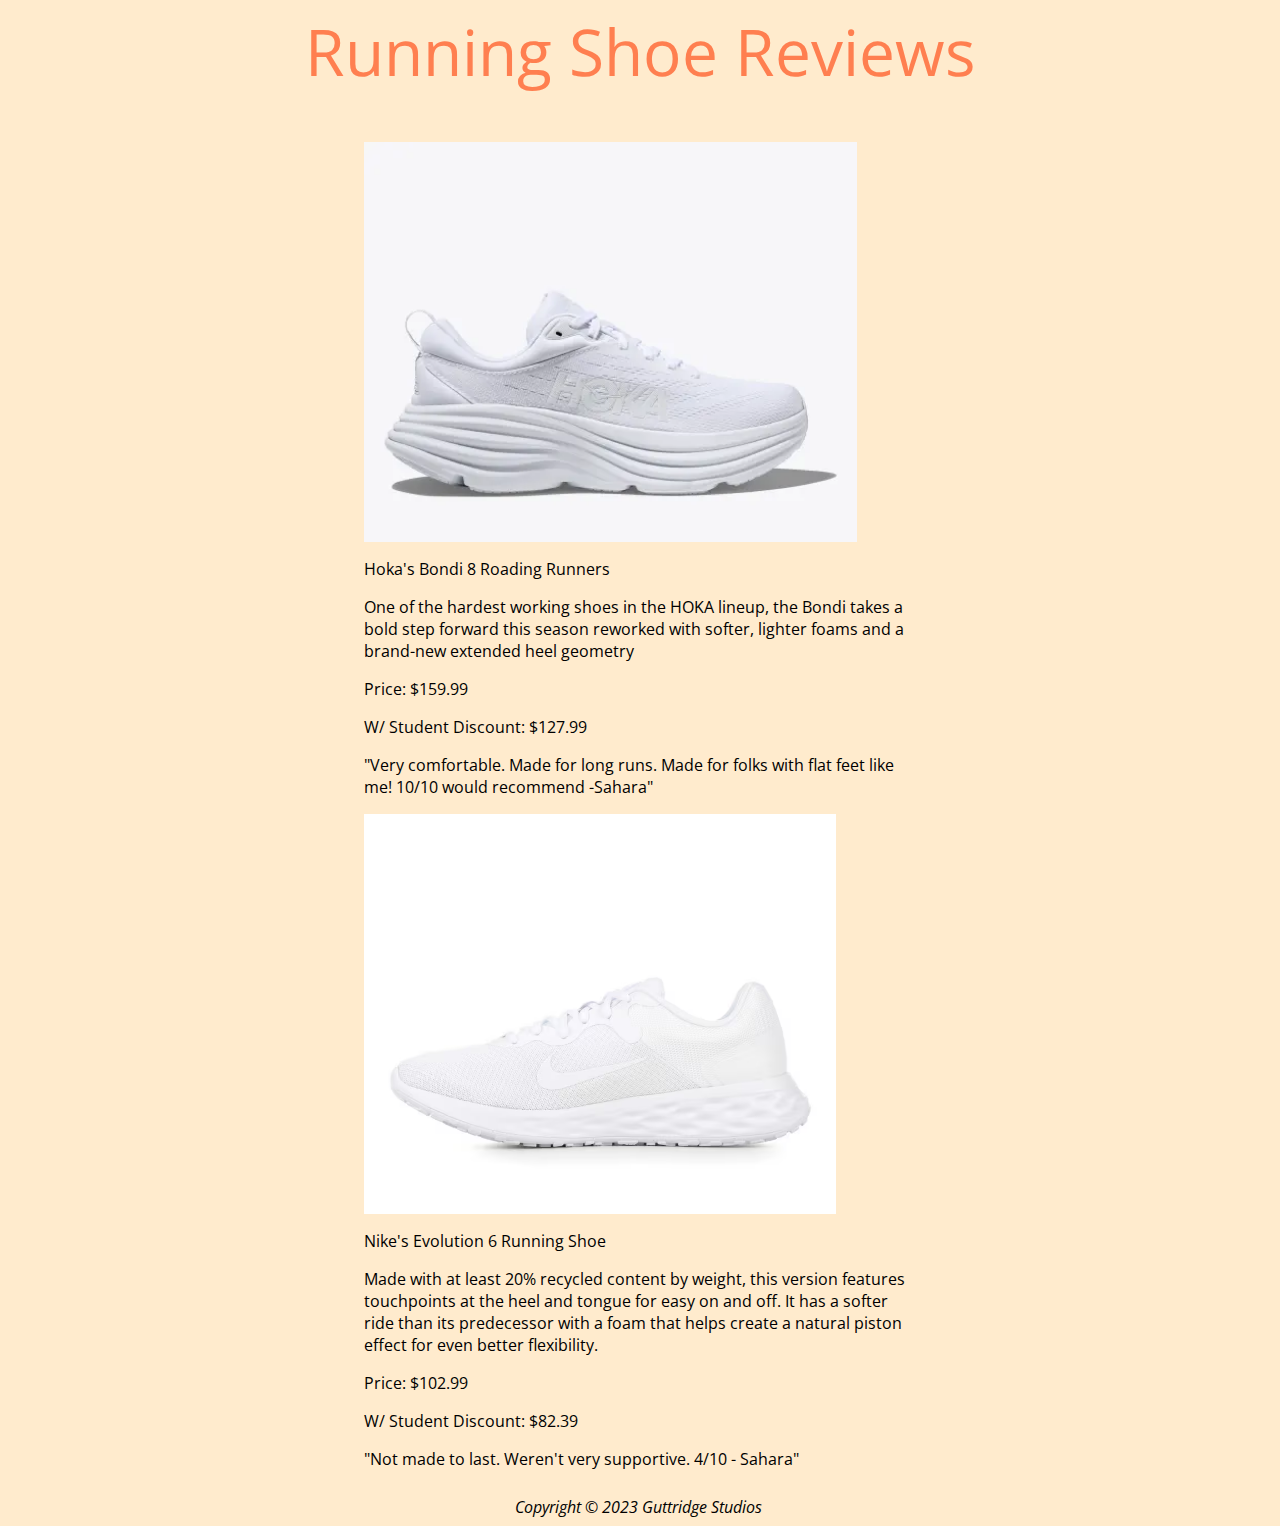
==== activity-4/index.html @ 28fe5b1f "Completed index.html" ====
<html lang="en">
<head>
    <meta charset="UTF-8">
    <meta name="viewport" content="width=device-width, initial-scale=1.0">
    <link rel="stylesheet" type="text/css" href="https://fonts.googleapis.com/css?family=Open+Sans">
    <link rel="stylesheet" type="text/css" href="styles/master.css">
    <link rel ="shortcut icon" href="images/faviconRun.ico">
    <title>Product Reviews</title>
</head>
<body>
    <header>Running Shoe Reviews</header>
    <h1 id ="greeting"></h1> 
   
    <main>
        <figure>
        <img src="images/hoka.webp" alt="HokaShoe">
        <p>
            <figcaption>Hoka's Bondi 8 Roading Runners
                <p>One of the hardest working shoes in the HOKA lineup, 
                the Bondi takes a bold step forward this season reworked with softer, lighter foams and a brand-new extended heel
                 geometry</p>
                 <p>Price: $<span id="price"></span></p>
                  <p> W/ Student Discount: $<span id="student-price"></span></p>
            </figcaption>
        </p>
        <p id="product description">
            "Very comfortable. Made for long runs. Made for folks with flat feet like me! 10/10 would recommend -Sahara" </p>
    </figure>

    <figure>
        <img src="images/nike.avif" alt="NikeShoe">
        <p>
            <figcaption>Nike's Evolution 6 Running Shoe
                <p>Made with at least 20% recycled content by weight, this version features touchpoints at the heel and
                     tongue for easy on and off. It has a softer ride than its predecessor with a foam that helps create a 
                     natural piston effect for even better flexibility.</p>
                     <p>Price: $<span id="price2"></span></p>
                     <p> W/ Student Discount: $<span id="student-price2"></span></p>      
            </figcaption>
        </p>
        <p id="product description 2">
            "Not made to last. Weren't very supportive. 4/10 - Sahara"

        </p>
    </figure>

    </main>
    <footer>
        <em>Copyright &copy; 2023 Guttridge Studios&nbsp;</em>
    </footer>
    <script src="js/scripts.js"></script>
</body>
</html>
---- activity-4/styles/master.css ----
body{
    font-family: "Open Sans", sans-serif;
    background-color: blanchedalmond;
}
header{
    font-size: 400%;
    color: coral;
    text-align: center;
}
img{
    height: 400px;
    margin: auto;

}
main{
    margin: auto;
    width: 50%;
    padding: 10px;
}
footer{
    text-align: center;
}
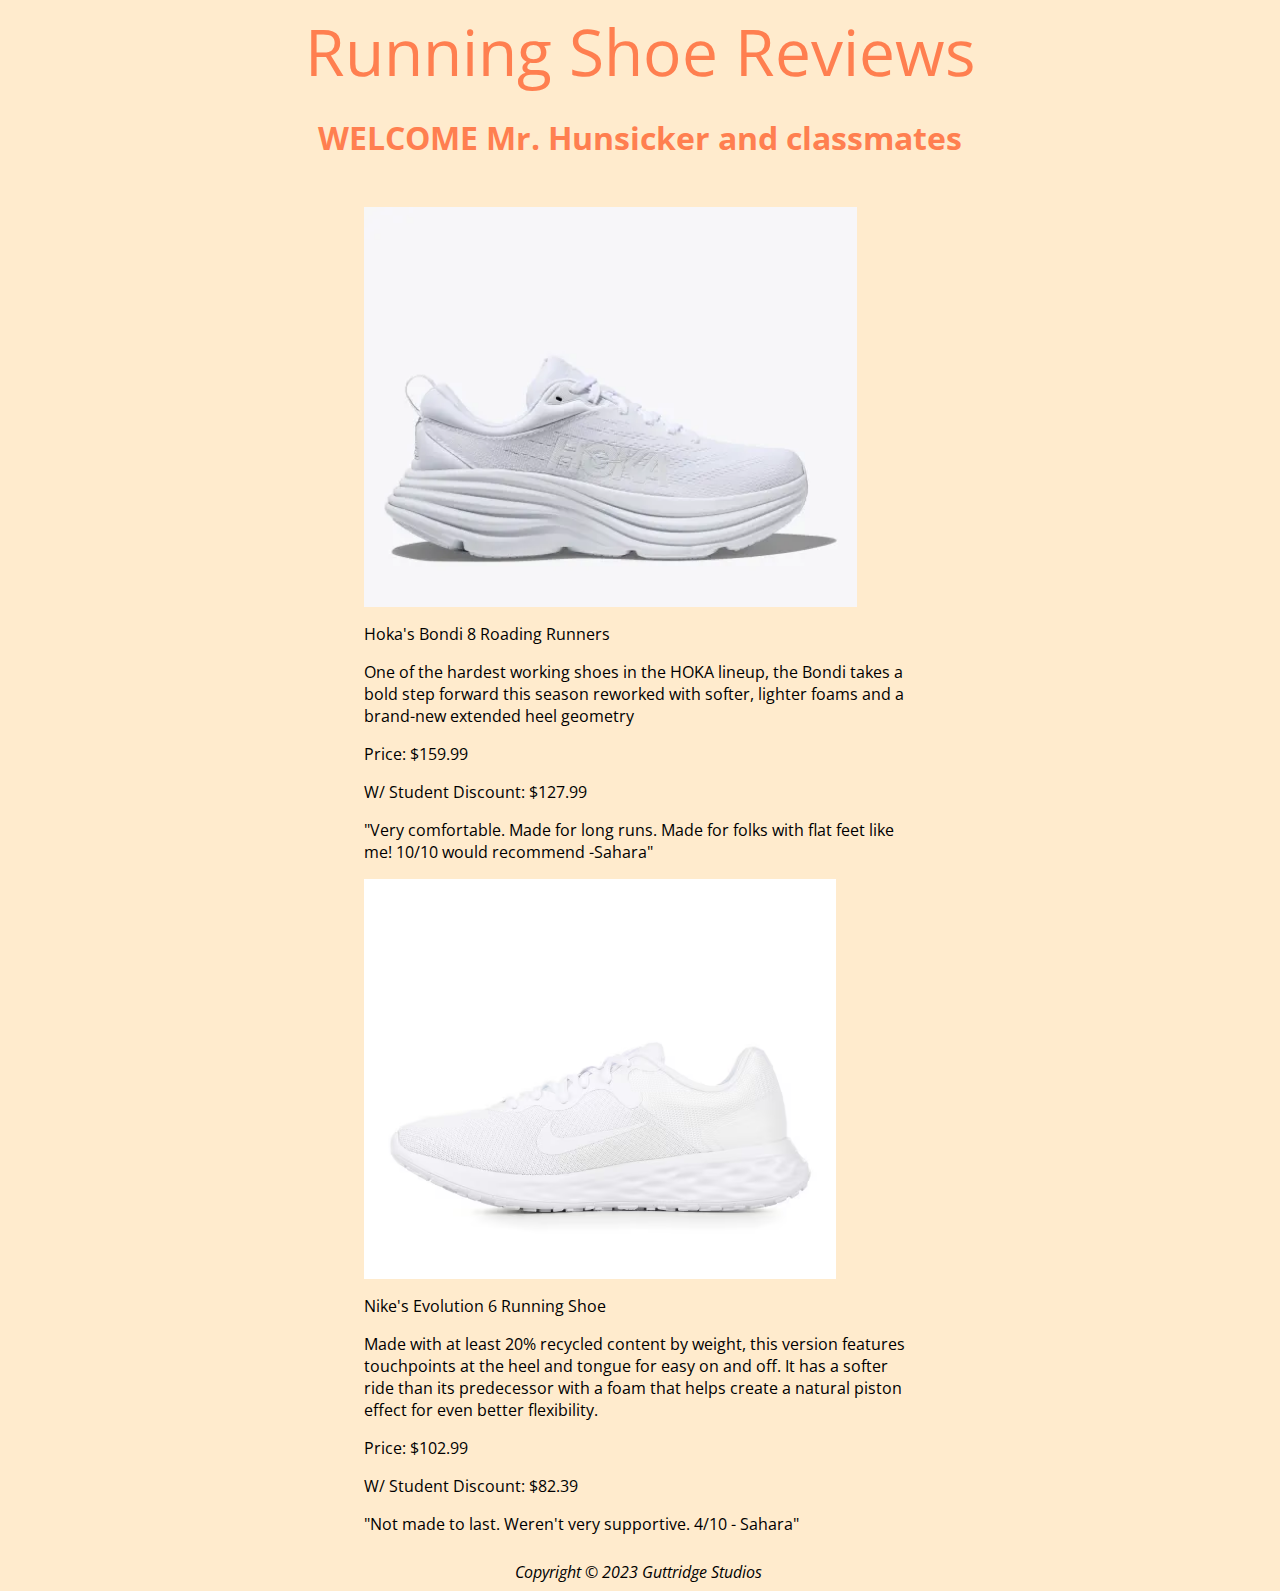
==== commit 0633ffc7: "Completed Activity-4" ====
--- a/activity-4/index.html
+++ b/activity-4/index.html
@@ -8,8 +8,9 @@
     <title>Product Reviews</title>
 </head>
 <body>
-    <header>Running Shoe Reviews</header>
-    <h1 id ="greeting"></h1> 
+    <header>Running Shoe Reviews  </header>
+    <h1 id ="greeting"></h1>
+   
    
     <main>
         <figure>
--- a/activity-4/styles/master.css
+++ b/activity-4/styles/master.css
@@ -5,6 +5,12 @@
 header{
     font-size: 400%;
     color: coral;
+    text-align: center;
+}
+h1{
+    font-size: 200%;
+    color: coral;
+
     text-align: center;
 }
 img{
